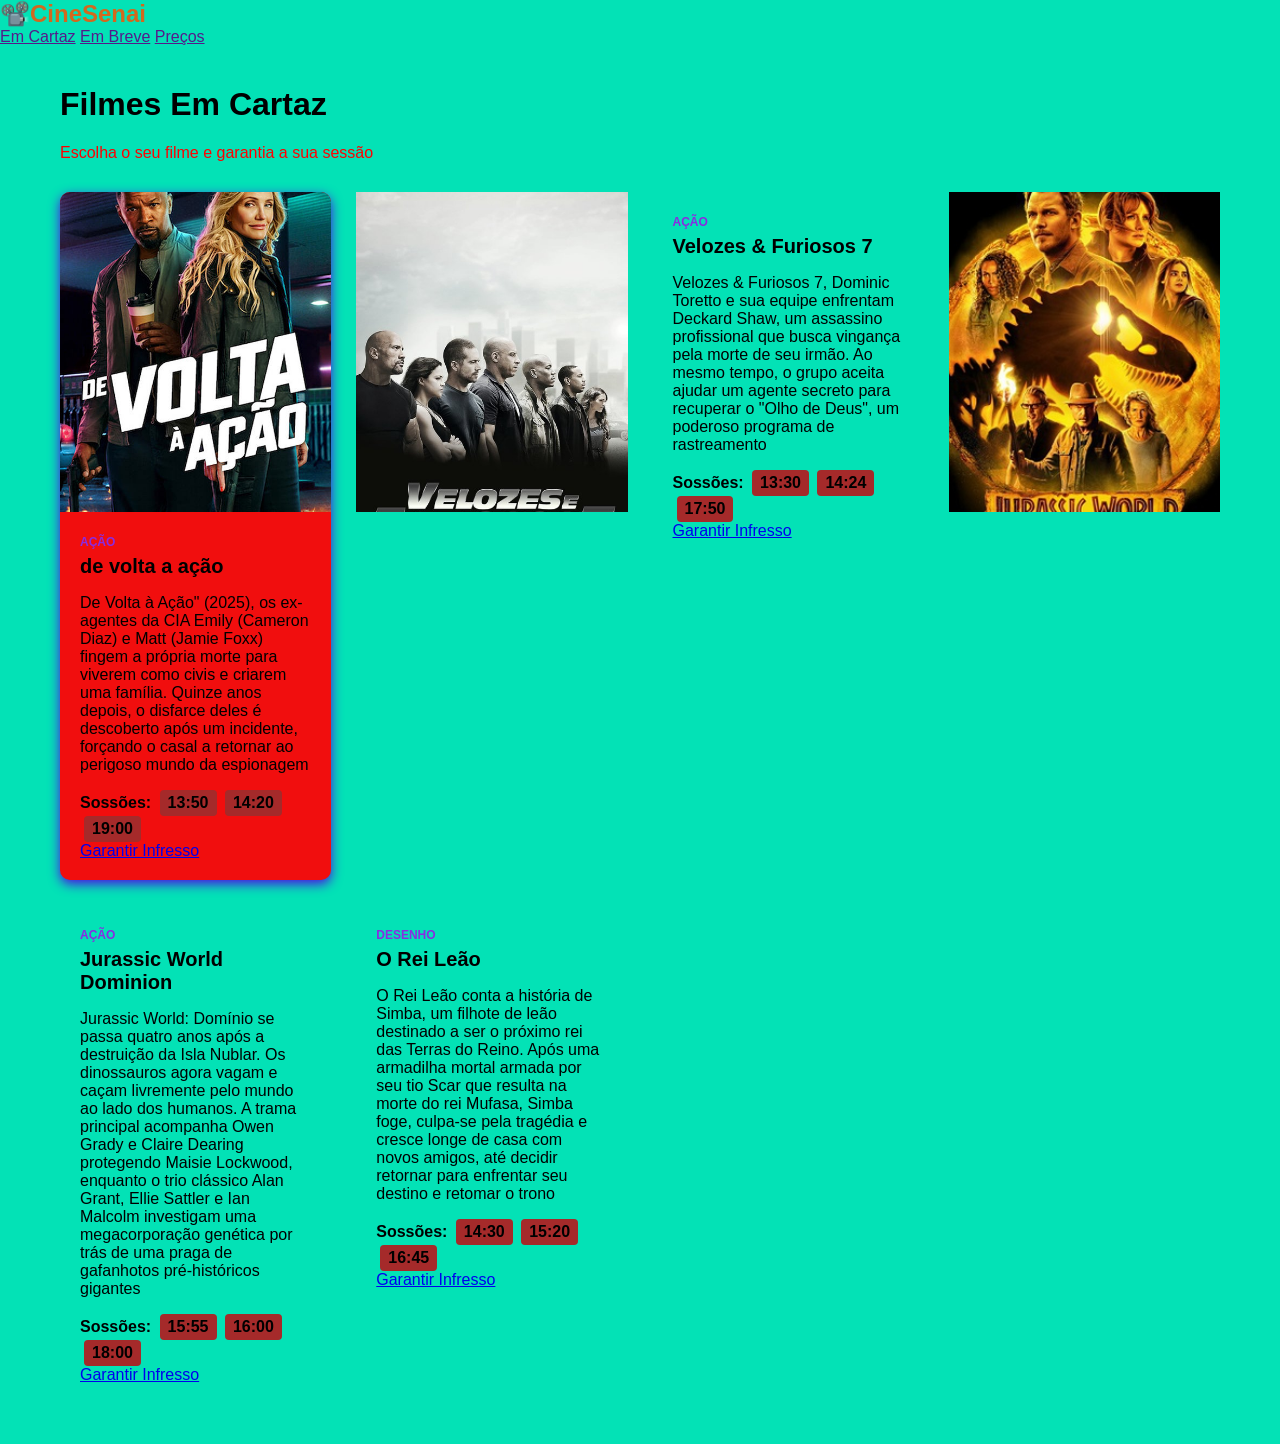
==== index.html @ 126a46af "meu primeiro commit" ====
<!DOCTYPE html>
<html lang="pt-BR">
<head>
    <meta charset="UTF-8">
    <meta name="viewport" content="width=device-width, initial-scale=1.0">
    <title>CineSenai - Filmes em Cartaz</title>
    <link rel="stylesheet" href="style.css">
</head>
<body>
    <header>
        <div class="logo">📽️CineSenai</div>
        <nav>
            <a href="">Em Cartaz</a>
            <a href="">Em Breve</a>
            <a href="">Preços</a>
        </nav>
    </header>

    <main class="container">
        <h1 class="titulo-secao">Filmes Em Cartaz</h1>
        <p class="subtitulo">Escolha o seu filme e garantia a sua sessão</p>

        <section class="grade-filmes">

            <article class="card-filmes">
                <img class="poster" src="ação.jpg" alt="poster de volta a ação">
                <div class="conteudo-filme">
                    <span class="genero">Ação</span>
                    <h2 class=" nome-filme"> de volta a ação</h2>
                    <p>De Volta à Ação" (2025), os ex-agentes da CIA Emily (Cameron Diaz) e Matt (Jamie Foxx) fingem a própria morte para viverem como civis e criarem uma família. Quinze anos depois, o disfarce deles é descoberto após um incidente, forçando o casal a retornar ao perigoso mundo da espionagem</p>

                    <div class="sossoes">
                        <strong>Sossões:</strong>
                        <span class="horario">13:50</span>
                        <span class="horario">14:20</span>
                        <span class="horario">19:00</span>
                      </div>

                      <a href="#" class="botao-comprar"> Garantir Infresso</a>

                </article>

                    <img class="poster" src="fastandfurious7 - Copia.jpg" alt="poster Velozes & Furiosos 7">
                <div class="conteudo-filme">
                    <span class="genero">Ação</span>
                    <h2 class=" nome-filme">Velozes & Furiosos 7</h2>
                    <p> Velozes & Furiosos 7, Dominic Toretto e sua equipe enfrentam Deckard Shaw, um assassino profissional que busca vingança pela morte de seu irmão. Ao mesmo tempo, o grupo aceita ajudar um agente secreto para recuperar o "Olho de Deus", um poderoso programa de rastreamento</p>

                    <div class="sossoes">
                        <strong>Sossões:</strong>
                        <span class="horario">13:30</span>
                        <span class="horario">14:24</span>
                        <span class="horario">17:50</span>
                      </div>

                      <a href="#" class="botao-comprar"> Garantir Infresso</a>
                
                    </div>
                </article>


                      <img class="poster" src="Jurassic_World_Dominion.jpeg" alt="poster Jurassic World Dominion">
                <div class="conteudo-filme">
                    <span class="genero">Ação</span>
                    <h2 class=" nome-filme">Jurassic World Dominion </h2>
                    <p> Jurassic World: Domínio se passa quatro anos após a destruição da Isla Nublar. Os dinossauros agora vagam e caçam livremente pelo mundo ao lado dos humanos. A trama principal acompanha Owen Grady e Claire Dearing protegendo Maisie Lockwood, enquanto o trio clássico Alan Grant, Ellie Sattler e Ian Malcolm investigam uma megacorporação genética por trás de uma praga de gafanhotos pré-históricos gigantes</p>

                    <div class="sossoes">
                        <strong>Sossões:</strong>
                        <span class="horario">15:55</span>
                        <span class="horario">16:00</span>
                        <span class="horario">18:00</span>
                      </div>

                      <a href="#" class="botao-comprar"> Garantir Infresso</a>
                
                 </div>
                 </article>


                    <img" class="poster" src="lion.webp" alt="poster O Rei leão">
                <div class="conteudo-filme">
                    <span class="genero">Desenho</span>
                    <h2 class=" nome-filme">O Rei Leão</h2>
                    <p>O Rei Leão conta a história de Simba, um filhote de leão destinado a ser o próximo rei das Terras do Reino. Após uma armadilha mortal armada por seu tio Scar que resulta na morte do rei Mufasa, Simba foge, culpa-se pela tragédia e cresce longe de casa com novos amigos, até decidir retornar para enfrentar seu destino e retomar o trono</p>

                    <div class="sossoes">
                        <strong>Sossões:</strong>
                        <span class="horario">14:30</span>
                        <span class="horario">15:20</span>
                        <span class="horario">16:45</span>
                      </div>

                      <a href="#" class="botao-comprar"> Garantir Infresso</a>
                
                    </div>
                    </article>
                    </section>

    </main>
</body>
</html>
---- style.css ----
/*comentário*/

/*Formatação da minha Página*/

*{
    box-sizing: border-box;
}

body {
    margin: 0;
    padding: 0;
    font-family: Arial, Melvetica, sans-serif;
    background-color: hsl(168, 97%, 45%);}


    .cabeçalho{
       background-color: hsl(240, 100%, 50%);
        padding: 20px 40px;
        display: flex;
        justify-content: space-between;
        align-items: center;
        border-bottom: hsl(0, 0%, 0%);
    }   

    .logo{
        font-size: 24px;
        font-weight: bold;
        color: hsl(25, 75%, 47%);
    }

    .menu{
        color: lab(91.12% -48.08 -14.14);
        text-decoration: none;
        margin-left: 50px;
        font-weight: bold;
        transition: color 0.6s ease;
    }
    .container{
        max-width: 1200px;
        margin: 40px auto;
        padding: 0 20px;
    }
    .titulo.secao{
        font-size: 32px;
        margin-bottom: 5px;
        color: hsl(160, 92%, 49%);
    }
    .subtitulo{
        color: hsl(0, 100%, 50%);
        margin-bottom: 30px;
    }
    .grade-filmes{
        display: grid;
        grid-template-columns: repeat(auto-fit, minmax(260px, 1fr));
        gap: 25px;
    }
    .card-filmes{
        background-color: hsl(0, 89%, 50%);
        border-radius: 10px;
        overflow: hidden;
        box-shadow: 0 4px 12px hsl(259, 93%, 47%);
        display: flex;
        flex-direction: column;
    }
    .card-filmes:hover{
        transform: translate(-8px);
        box-shadow: 0 10px 20px hsl(122, 93%, 48%);
    }
    .poster{
        width: 100%;
        height: 320px;
        object-fit: cover;
    }
    .conteudo-filme{
        padding: 20px;
        display: flex
        flex-direction column;

    }
    .genero{
        font-size: 12px;
        color: blueviolet;text-transform: uppercase;
        font-weight: bold;
        margin-bottom: 5px;

    }
    .nome-filme{
        font-size: 20px;
        margin: 5px 0 10px 0;
    }
    .sinopse{
        color: aqua;
        line-height: 1.4;
        margin-bottom: 15px;
        flex-grow: 1;
    }
    .sessoes{
        font-size: 12px;
        margin-bottom: 20px;

    }
    .horario{
        display: inline-block;
        background-color: brown;
        padding: 4px 8px;
        border-radius: 4px;
        margin-left: 4px;
        color: black;
        font-weight: bold;
    }
    .botao-compra{
        display: block;
        text-align: center;
        background-color: coral;
        color: darkred;
        padding: 12px 0;
        border-radius: 6px;
        text-decoration: none;
        font-weight: bold;
    }
    .botao-comprar:hover{
        background-color: black;
    }
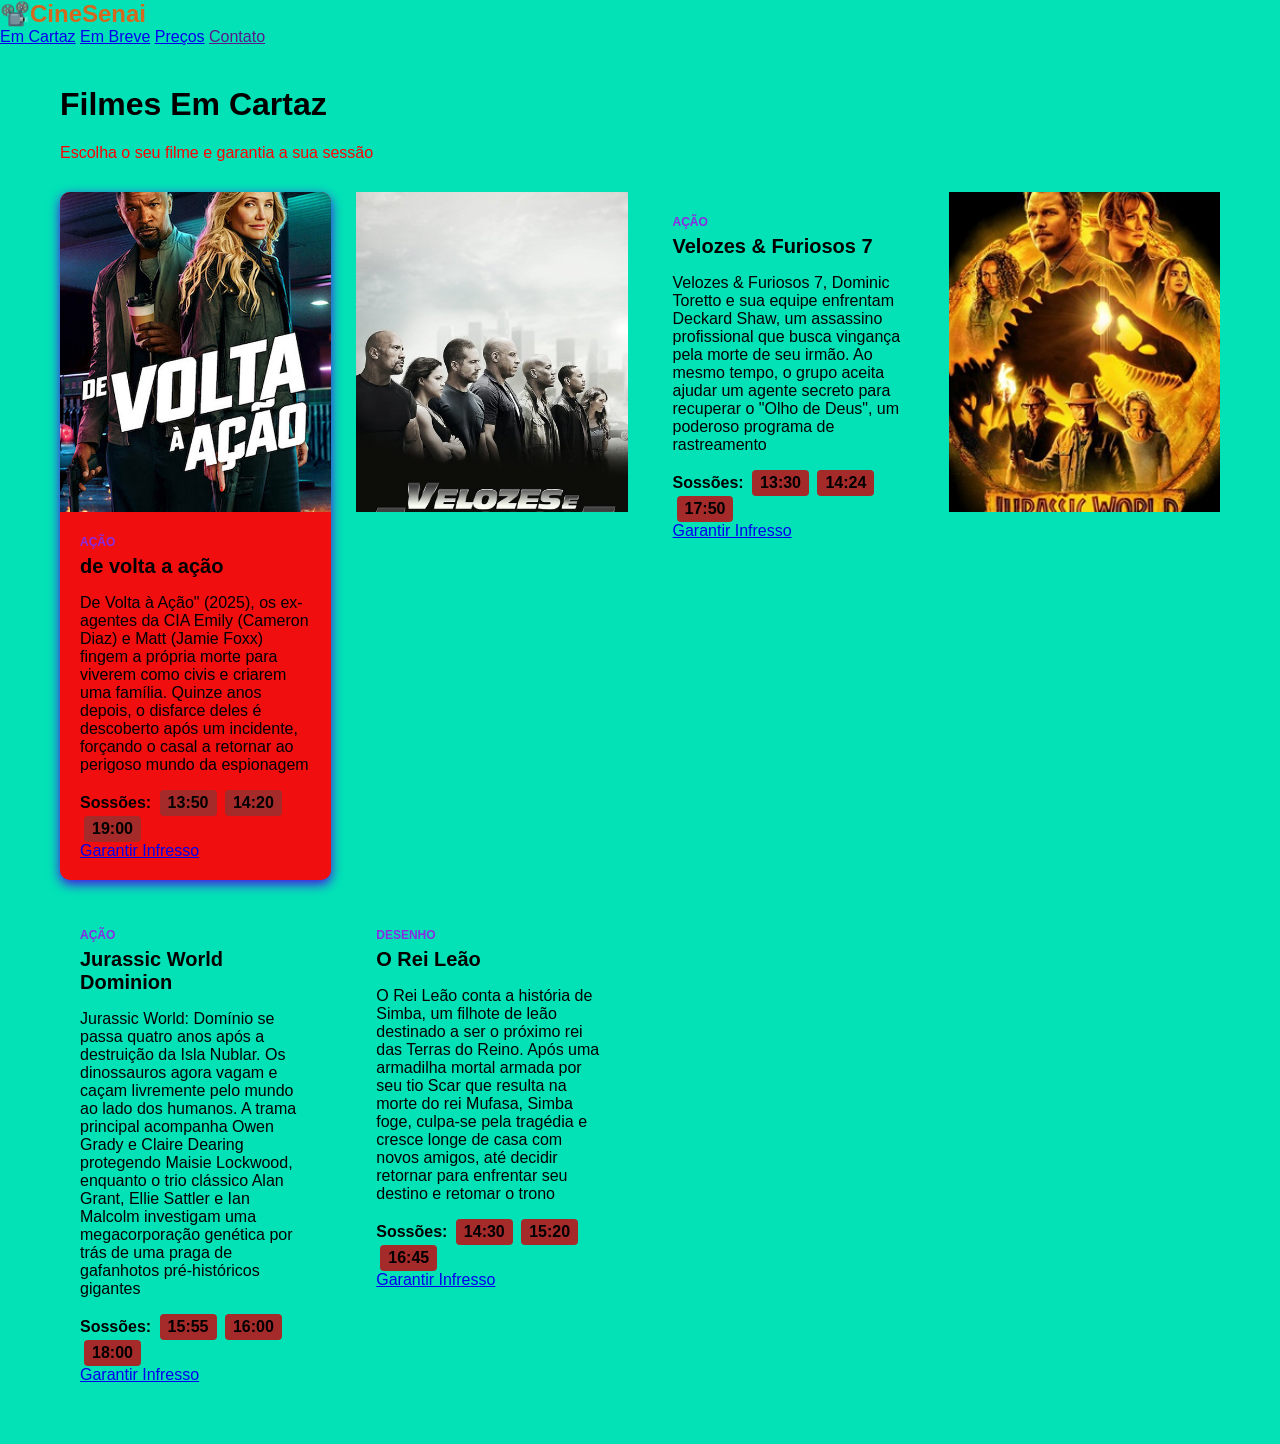
==== commit 634e3856: "CineSEnai" ====
--- a/index.html
+++ b/index.html
@@ -7,12 +7,13 @@
     <link rel="stylesheet" href="style.css">
 </head>
 <body>
-    <header>
+     <header>
         <div class="logo">📽️CineSenai</div>
         <nav>
-            <a href="">Em Cartaz</a>
-            <a href="">Em Breve</a>
-            <a href="">Preços</a>
+            <a href="index.html">Em Cartaz</a>
+            <a href="EmBreve.html">Em Breve</a>
+            <a href="Preços.html">Preços</a>
+            <a href="">Contato</a>
         </nav>
     </header>
 
--- a/style.css
+++ b/style.css
@@ -120,4 +120,101 @@
     }
     .botao-comprar:hover{
         background-color: black;
-    }+    }
+
+    .area-inscricao{
+        display: flex;
+        gap:30px;
+        align-items: flex-start;
+    }
+
+    .coluna-form{
+         flex: 1;
+        min-width: 320px;
+        background-color: hwb(140 25% 8%);
+        padding: 3opx;
+        border-radius: 1opx;
+        box-shadow: 0 4px 12px lab(44.91% 54.81 32.79);
+
+    }
+
+    .coluna-media{
+        flex: 1;
+        min-width: 320px;
+        display: flex;
+       gap: 20px;
+       flex-direction: column;
+    }
+
+    .coluna-form label{
+        font-size: 14px;
+        font-weight: bold;
+        color: #00ffff;
+    }
+
+.coluna-form input[type="text"],
+.coluna-form input[type="password"],
+.coluna-form input[type="email"],
+.coluna-form input[type="date"],
+.coluna-form select{
+    width: 100%;
+    padding: 10px;
+    margin-top: 5px;
+    margin-bottom: 15px;
+    background-color: #000000;
+    border-radius: 5px;
+    color: #00ffff;
+    font-size: 14px;
+}
+.btn-enviar{
+    background-color: #000000;
+    color: #0000ff;
+    border: nome;
+    padding: 12px 24px;
+    border-radius: 6px;
+    font-weight: bold;
+    cursor: pointer;
+}
+
+.btn-enviar:hover{
+    background-color: #00ffff;
+}
+
+.btn-limpar{
+    background-color: hsl(131, 66%, 62%);
+    color: #0000ff;
+    border: nome;
+    padding: 12px 24px;
+    border-radius: 6px;
+    font-weight: bold;
+    cursor: pointer;
+}
+
+.coluna-form input[type="text"],
+.coluna-form input[type="password"],
+.coluna-form input[type="email"],
+.coluna-form input[type="date"],
+.coluna-form select{
+    width: 100%;
+    padding: 8px;
+    margin-top: 10px;
+    margin-bottom: 5px;
+    background-color: #000000;
+    border-radius: 15px;
+    color: #00ffff;
+    font-size: 14px;
+}
+.btn-enviar{
+    background-color: hsl(46, 67%, 48%);
+    color: hsl(119, 100%, 50%);
+    border: nome;
+    padding: 10px 20px;
+    border-radius: 6px;
+    font-weight: bold;
+    cursor: pointer;
+}
+
+.btn-enviar:hover{
+    background-color: hsl(307, 69%, 45%);
+}
+
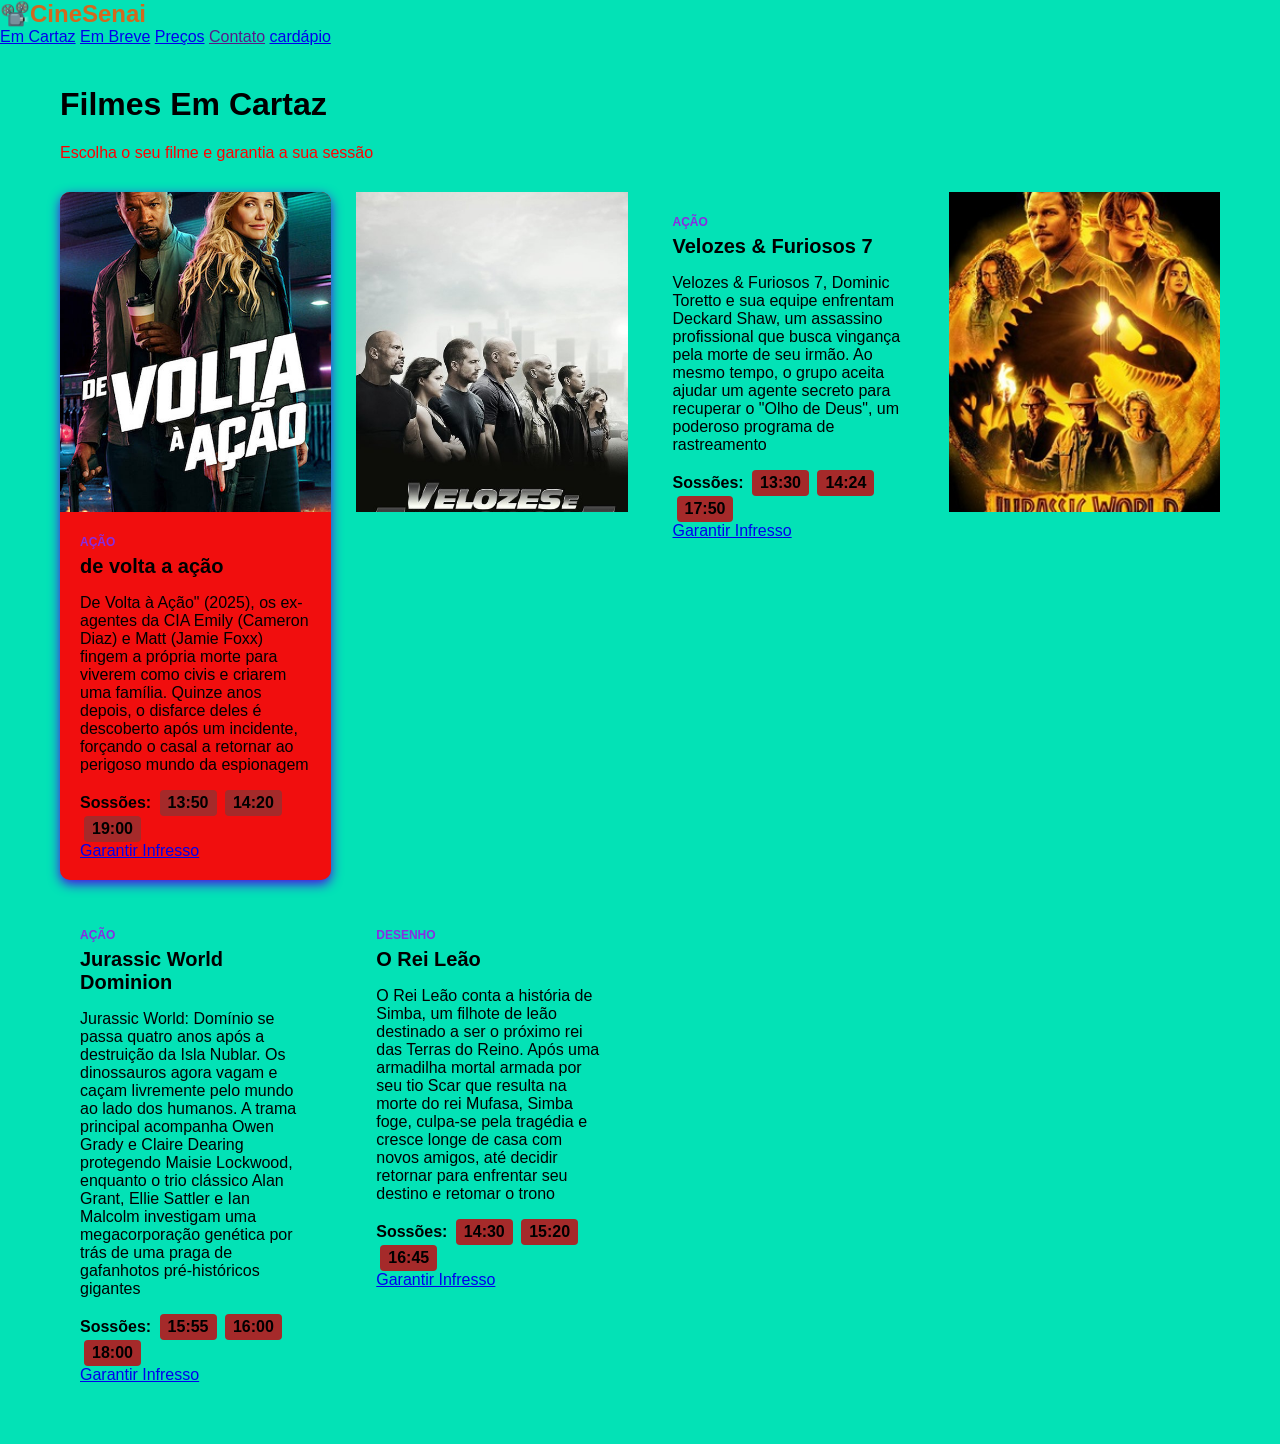
==== commit 0fc5b3c4: "Filmes&Séries" ====
--- a/index.html
+++ b/index.html
@@ -14,6 +14,7 @@
             <a href="EmBreve.html">Em Breve</a>
             <a href="Preços.html">Preços</a>
             <a href="">Contato</a>
+            <a href="cardápio.html">cardápio</a>
         </nav>
     </header>
 
--- a/style.css
+++ b/style.css
@@ -132,9 +132,9 @@
          flex: 1;
         min-width: 320px;
         background-color: hwb(140 25% 8%);
-        padding: 3opx;
+        padding: 10px 20px;
         border-radius: 1opx;
-        box-shadow: 0 4px 12px lab(44.91% 54.81 32.79);
+        box-shadow: 4px 12px lab(44.91% 54.81 32.79);
 
     }
 
@@ -190,31 +190,31 @@
     cursor: pointer;
 }
 
-.coluna-form input[type="text"],
-.coluna-form input[type="password"],
-.coluna-form input[type="email"],
-.coluna-form input[type="date"],
-.coluna-form select{
+.tabela-cardápio{
+    width: 80%;
+    border-radius: 10px;
+}
+
+.tabela-preco{
     width: 100%;
-    padding: 8px;
-    margin-top: 10px;
-    margin-bottom: 5px;
-    background-color: #000000;
-    border-radius: 15px;
-    color: #00ffff;
-    font-size: 14px;
-}
-.btn-enviar{
-    background-color: hsl(46, 67%, 48%);
-    color: hsl(119, 100%, 50%);
-    border: nome;
-    padding: 10px 20px;
-    border-radius: 6px;
+    background-color: lab(70.2% -1.29 4.74);
+    text-align: left;
+    font-size: 15px;
+}
+.tabela-preco th{
+    background-color: oklab(62.507000000000005% 0.0749 -0.14432);
+    color: lab(65.35% -3.96 -53.88 / 0.477);
+    padding: 16px 20px;
     font-weight: bold;
-    cursor: pointer;
-}
-
-.btn-enviar:hover{
-    background-color: hsl(307, 69%, 45%);
-}
-
+    text-transform: uppercase;
+    border-bottom: oklab(76.94% 0.06664 0.15447);
+
+}
+.tabela-preco td{
+    padding: 16px 20px;
+    border-bottom: #ff2600;
+    color: hsl(180, 67%, 2%);
+    
+}
+
+
